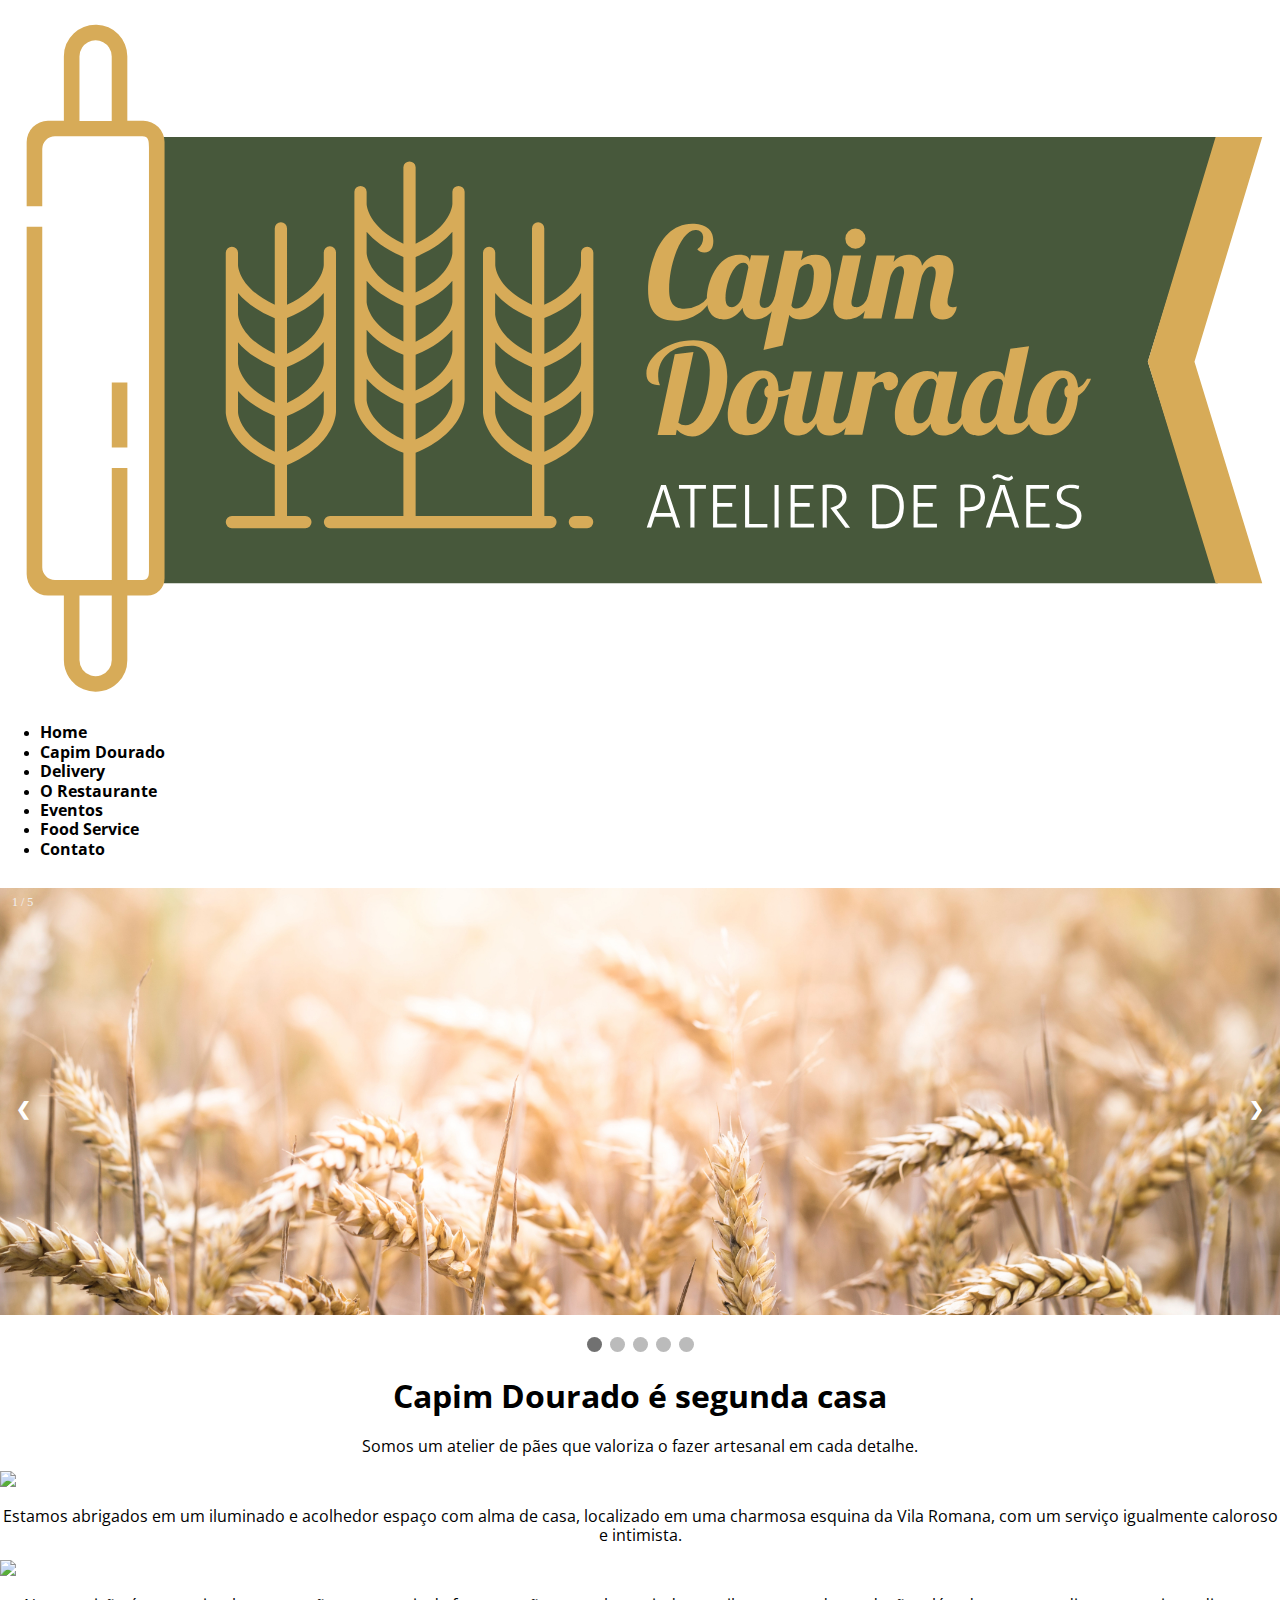
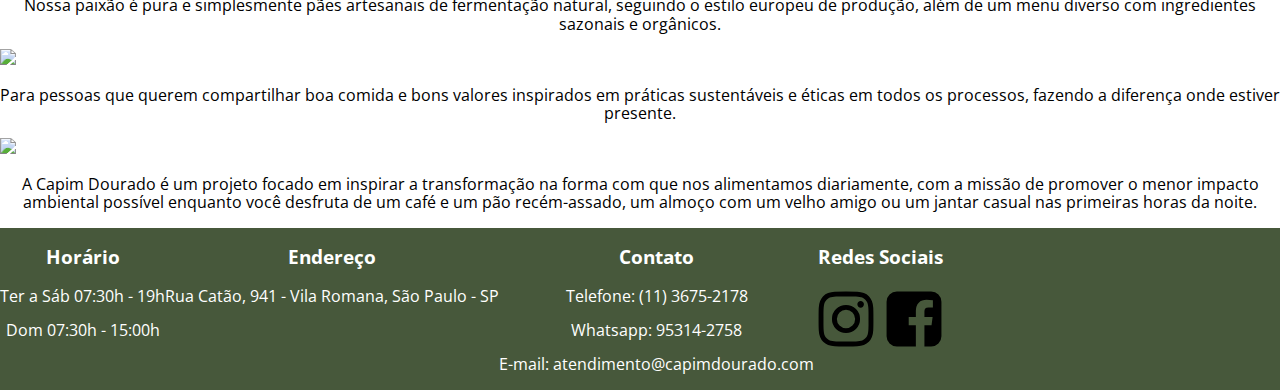
==== capim-dourado.html @ cfd5281f "fisrt commit" ====
<!DOCTYPE html>
<html lang="pt-br">
    <head>
        <!--Padrão-->
        <meta charset="UTF-8">
        <title> Capim Dourado </title>
        <meta name="viewport" content="width=device-width, initial-scale=1.0">
        <meta http-equiv="X-UA-Compatible" content="ie=edge">
        <!--CSS-->
        <link href="capim-dourado.css" rel="stylesheet">
        <link href="normalize.css" rel="stylesheet">
        <!--SEO-->
        <meta name="Keywords" content="padaria, artesanal, vila Romana,  ">
        <meta name="Description" content="A melhor padaria da Vila Romana">
        <!-- icon -->
        <link rel="icon" href="img/capim-icon.svg">
        <!--Fontes-->
        <link href="https://fonts.googleapis.com/css?family=Open+Sans&display=swap" rel="stylesheet">
        <link href="https://fonts.googleapis.com/css2?family=Open+Sans+Condensed:ital,wght@0,300;0,700;1,300&display=swap" rel="stylesheet">
        <!--Assinatura-->
        <meta name="author" content="Ully Suheishi">
    </head>
    <body>
        <header>
        <!--logo-->
        <div id="logo-principal"><a href="index.html"><img id="logo" src="img/logo-principal.svg"></a></div>
        <!--menu-->
        <div class="nav-toggle">
            <div class="nav-toggle-bar"></div>
        </div>
        <nav class="menu">
            <ul>
                <li><a href="index.html"><strong> Home </strong></a> </li>
                <li><a href="capim-dourado.html"><strong> Capim Dourado </strong></a></li>
                <li><a href="delivery.html"><strong> Delivery </strong></a></li>
                <li><a href="restaurante.html"><strong> O Restaurante </strong></a></li>
                <li><a href="eventos.html"><strong> Eventos </strong></a></li>
                <li><a href="food-service.html"><strong> Food Service </strong></a></li>
                <li><a href="contato.html"><strong> Contato </strong></a></li>
            </ul>
        </nav>
        <script src="scripts/nav.js"></script>
        </header>
<!-- ---------------------------------------------------------------------------------------------------- -->
        <main>
                        <!-- inicio slideshow -->
            <!-- Slideshow container -->
            <div class="slideshow-container">
                <!-- Full-width images with number and caption text -->
                <div class="mySlides fade">
                    <div class="numbertext">1 / 5</div>
                        <img src="img/full-banner-1.jpg" style="width:100%">
                    <div class="text"></div>
                </div>
            
                <div class="mySlides fade">
                    <div class="numbertext">2 / 5</div>
                        <img src="img/full-banner-2.jpg" style="width:100%">
                    <div class="text"></div>
                </div>
            
                <div class="mySlides fade">
                    <div class="numbertext">3 / 5</div>
                        <img src="img/full-banner-3.jpg" style="width:100%">
                    <div class="text"></div>
                </div>

                <div class="mySlides fade">
                    <div class="numbertext">4 / 5</div>
                        <img src="img/full-banner-4.jpg" style="width:100%">
                    <div class="text"></div>
                </div>

                <div class="mySlides fade">
                    <div class="numbertext">5 / 5</div>
                        <img src="img/full-banner-5.jpg" style="width:100%">
                    <div class="text"></div>
                </div>
                <!-- Next and previous buttons -->
                <a class="prev" onclick="plusSlides(-1)">&#10094;</a>
                <a class="next" onclick="plusSlides(1)">&#10095;</a>
            </div>
            <!-- escolher entre as bolinhas ou a seta para navegar no slideshow -->
            <br>
            <!-- The dots/circles -->
            <div style="text-align:center">
                <span class="dot" onclick="currentSlide(1)"></span>
                <span class="dot" onclick="currentSlide(2)"></span>
                <span class="dot" onclick="currentSlide(3)"></span>
                <span class="dot" onclick="currentSlide(4)"></span>
                <span class="dot" onclick="currentSlide(5)"></span>
            </div>
            <script src="scripts/album.js"></script>
            <!-- fim slideshow -->
            <!-- inserir carrossel de imagens em todas as páginas -->
            <section class="margem-geral">
                <h1> Capim Dourado é segunda casa </h1>
                <p>Somos um atelier de pães que valoriza o fazer artesanal em cada detalhe. </p>
                <img src="img/capim-dourado-1">
                <p>Estamos abrigados em um iluminado e acolhedor espaço com alma de casa, 
                    localizado em uma charmosa esquina da Vila Romana, 
                    com um serviço igualmente caloroso e intimista.
                </p>
                <img src="img/capim-dourado-2">
                <p>Nossa paixão é pura e simplesmente pães artesanais de fermentação natural, seguindo o estilo europeu de produção, além de um menu diverso com ingredientes sazonais e orgânicos.
                </p>
                <img src="img/capim-dourado-3">
                <p>Para pessoas que querem compartilhar boa comida e bons valores inspirados em práticas sustentáveis e éticas em todos os processos, 
                    fazendo a diferença onde estiver presente.
                </p>
                <img src="img/capim-dourado-4">
                <p> A Capim Dourado é um projeto focado em inspirar a transformação na forma com que nos alimentamos diariamente, 
                    com a missão de promover o menor impacto ambiental possível enquanto você desfruta de um café e um pão recém-assado, 
                    um almoço com um velho amigo ou um jantar casual nas primeiras horas da noite.
                </p>
                </section>
        </main>
        <footer>
            <div class="footer-item">
                <h3> Horário </h3>
                <p> Ter a Sáb 07:30h - 19h </p>
                <p> Dom 07:30h - 15:00h </p>
            </div>
            <div class="footer-item">
                <h3> Endereço </h3>
                <p> Rua Catão, 941 - Vila Romana, São Paulo - SP </p>
            </div>
            <div class="footer-item">
                <h3> Contato </h3>
                <p> Telefone: (11) 3675-2178 </p>
                <p> Whatsapp: 95314-2758 </p>
                <p> E-mail: atendimento@capimdourado.com </p>
            </div>
            <div class="footer-item">
                <h3> Redes Sociais </h3>
                <svg xmlns="http://www.w3.org/2000/svg" viewBox="0 0 1792 1792" height="4em" width="4em" class="logo-contato">
                    <path d="M1152 896q0-106-75-181t-181-75-181 75-75 181 75 181 181 75 181-75 75-181zm138 0q0 164-115 279t-279 115-279-115-115-279 115-279 279-115 279 115 115 279zm108-410q0 38-27 65t-65 27-65-27-27-65 27-65 65-27 65 27 27 65zm-502-220q-7 0-76.5-.5t-105.5 0-96.5 3-103 10-71.5 18.5q-50 20-88 58t-58 88q-11 29-18.5 71.5t-10 103-3 96.5 0 105.5.5 76.5-.5 76.5 0 105.5 3 96.5 10 103 18.5 71.5q20 50 58 88t88 58q29 11 71.5 18.5t103 10 96.5 3 105.5 0 76.5-.5 76.5.5 105.5 0 96.5-3 103-10 71.5-18.5q50-20 88-58t58-88q11-29 18.5-71.5t10-103 3-96.5 0-105.5-.5-76.5.5-76.5 0-105.5-3-96.5-10-103-18.5-71.5q-20-50-58-88t-88-58q-29-11-71.5-18.5t-103-10-96.5-3-105.5 0-76.5.5zm768 630q0 229-5 317-10 208-124 322t-322 124q-88 5-317 5t-317-5q-208-10-322-124t-124-322q-5-88-5-317t5-317q10-208 124-322t322-124q88-5 317-5t317 5q208 10 322 124t124 322q5 88 5 317z"></path></svg>
                <a href="instagram.com"></a>
                <svg xmlns="http://www.w3.org/2000/svg" viewBox="0 0 1792 1792" height="4em" width="4em" class="logo-contato"><path d="M1376 128q119 0 203.5 84.5t84.5 203.5v960q0 119-84.5 203.5t-203.5 84.5h-188v-595h199l30-232h-229v-148q0-56 23.5-84t91.5-28l122-1v-207q-63-9-178-9-136 0-217.5 80t-81.5 226v171h-200v232h200v595h-532q-119 0-203.5-84.5t-84.5-203.5v-960q0-119 84.5-203.5t203.5-84.5h960z"></path></svg>
                <a href="facebook.com"></a>
            </div>
        </footer>
    </body>
</html>
---- capim-dourado.css ----
@charset "utf-8";
/* fold and unfold */
/* ctrl + k + 0/1/2/3/4 */
/* ctrl + k + j */

/* --------------------------------------------------------------- */
/* -----------------CSS para todas as páginas--------------------- */
/* --------------------------------------------------------------- */

h1, h2, h3, h4, h5, h6, p, strong{
  color: black;
}

h1, h2, h3, h4, h5, h6, p{
  text-align: center;
}

p, a, figcaption{
  font-family: 'Open Sans Condensed', sans-serif;
}

h1, h2, h3, h4, h5, h6, strong, .icone-whats-delivery, label{
  font-family: 'Open Sans', sans-serif;
}

body{
  padding-top: 1%;
}

#logo-principal img{
  display: block;
  margin-left: auto;
  margin-right: auto;
}

nav{
  padding-bottom: 1%;
}

a{
  text-decoration: none;
  color: black;
}

.full-banner{
  margin-left: auto;
  margin-right: auto;
  display: block;
  width: 100%;
}

footer{
  display: flex;
  flex-wrap: wrap;
  background-color: #47583b;
}

footer h3, footer p{
  color: white;
}

.logo-contato-footer{
  fill: white;
}





/* --------------------------------------------------------------- */
/* ---------------------------slideshow--------------------------- */
/* --------------------------------------------------------------- */

* {box-sizing:border-box}

/* Slideshow container */
.slideshow-container {
  max-width: 2160px;
  position: relative;
  margin: auto;
}

/* Hide the images by default */
.mySlides {
  display: none;
}

/* Next & previous buttons */
.prev, .next {
  cursor: pointer;
  position: absolute;
  top: 50%;
  width: auto;
  margin-top: -22px;
  padding: 16px;
  color: white;
  font-weight: bold;
  font-size: 18px;
  transition: 0.6s ease;
  border-radius: 0 3px 3px 0;
  user-select: none;
}

/* Position the "next button" to the right */
.next {
  right: 0;
  border-radius: 3px 0 0 3px;
}

/* On hover, add a black background color with a little bit see-through */
.prev:hover, .next:hover {
  background-color: rgba(0,0,0,0.8);
}

/* Caption text */
.text {
  color: #f2f2f2;
  font-size: 15px;
  padding: 8px 12px;
  position: absolute;
  bottom: 8px;
  width: 100%;
  text-align: center;
}

/* Number text (1/3 etc) */
.numbertext {
  color: #f2f2f2;
  font-size: 12px;
  padding: 8px 12px;
  position: absolute;
  top: 0;
}

/* The dots/bullets/indicators */
.dot {
  cursor: pointer;
  height: 15px;
  width: 15px;
  margin: 0 2px;
  background-color: #bbb;
  border-radius: 50%;
  display: inline-block;
  transition: background-color 0.6s ease;
}

.active, .dot:hover {
  background-color: #717171;
}

/* Fading animation */
.fade {
  -webkit-animation-name: fade;
  -webkit-animation-duration: 1.5s;
  animation-name: fade;
  animation-duration: 1.5s;
}

@-webkit-keyframes fade {
  from {opacity: .4}
  to {opacity: 1}
}

@keyframes fade {
  from {opacity: .4}
  to {opacity: 1}
}

/* --------------------------------------------------------------- */
/* ------------------CSS para o menu hamburguer------------------- */
/* --------------------------------------------------------------- */

@media screen and (min-width: 0px) and (max-width: 1013px){

    @import url("https://fonts.googleapis.com/css?family=Source+Sans+Pro");
    * {
      -webkit-box-sizing: border-box;
      -moz-box-sizing: border-box;
      box-sizing: border-box;
      -webkit-text-size-adjust: 100%;
      -moz-text-size-adjust: 100%;
      -ms-text-size-adjust: 100%;
    }

    *:focus{
      outline: none;
    }
    
    html{
      font: normal "Source Sans Pro", Helvetica, Arial, sans-serif;
    }     
    
    body{
      color: inherit;
      font: inherit;
    }
    
    a{
      color: inherit;
      cursor: pointer; 
      text-decoration: none;
    }

    a:hover{
      opacity: 0.8;
    }
    
    /* nav toggle */
    .nav-toggle{
      -webkit-user-select: none;
      -moz-user-select: none;
      user-select: none;
      cursor: pointer;
      height: 2rem;
      right: 2rem;
      position: fixed;
      top: 3.5%;
      width: 3.6rem;
      z-index: 2;
    }

    .nav-toggle:hover{
      opacity: 0.8;
    }

    .nav-toggle .nav-toggle-bar,
    .nav-toggle .nav-toggle-bar::after,
    .nav-toggle .nav-toggle-bar::before{
      position: absolute;
      top: 50%;
      -webkit-transform: translateY(-50%);
      -ms-transform: translateY(-50%);
      transform: translateY(-50%);
      -webkit-transition: all 0.5s ease;
      -moz-transition: all 0.5s ease;
      -ms-transition: all 0.5s ease;
      -o-transition: all 0.5s ease;
      transition: all 0.5s ease;
      background:#F2EBDF;
      content: '';
      height: 0.4rem;
      width: 100%;
    }

    .nav-toggle .nav-toggle-bar{
      margin-top: 0;
    }

    .nav-toggle .nav-toggle-bar::after{
      margin-top: 0.8rem;
    }

    .nav-toggle .nav-toggle-bar::before{
      margin-top: -0.8rem;
    }

    .nav-toggle.expanded .nav-toggle-bar{
      background: transparent;
    }

    .nav-toggle.expanded .nav-toggle-bar::after, .nav-toggle.expanded .nav-toggle-bar::before{
      background: #F2EBDF;
      margin-top: 0;
    }

    .nav-toggle.expanded .nav-toggle-bar::after{
      -ms-transform: rotate(45deg);
      -webkit-transform: rotate(45deg);
      transform: rotate(45deg);
    }

    .nav-toggle.expanded .nav-toggle-bar::before{
      -ms-transform: rotate(-45deg);
      -webkit-transform: rotate(-45deg);
      transform: rotate(-45deg);
    }
    
    /* nav */
    .nav{
      -webkit-transition: left 0.5s ease;
      -moz-transition: left 0.5s ease;
      -ms-transition: left 0.5s ease;
      -o-transition: left 0.5s ease;
      transition: left 0.5s ease;
      background: #667173;
      color: #F2798F;
      cursor: pointer;
      font-size: 2rem;
      height: 100vh;
      left: -20rem;
      padding: 6rem 2rem 2rem 2rem;
      position: fixed;
      top: 0;
      width: 20rem;
      z-index: 1;
    }

    .nav.expanded{
      left: 0;
    }

    .nav ul{
      position: absolute;
      top: 50%;
      -webkit-transform: translateY(-50%);
      -ms-transform: translateY(-50%);
      transform: translateY(-50%);
      list-style: none;
      margin: 0;
      padding: 0;
    }
    
    /*# sourceMappingURL=nav.css.map */
  }
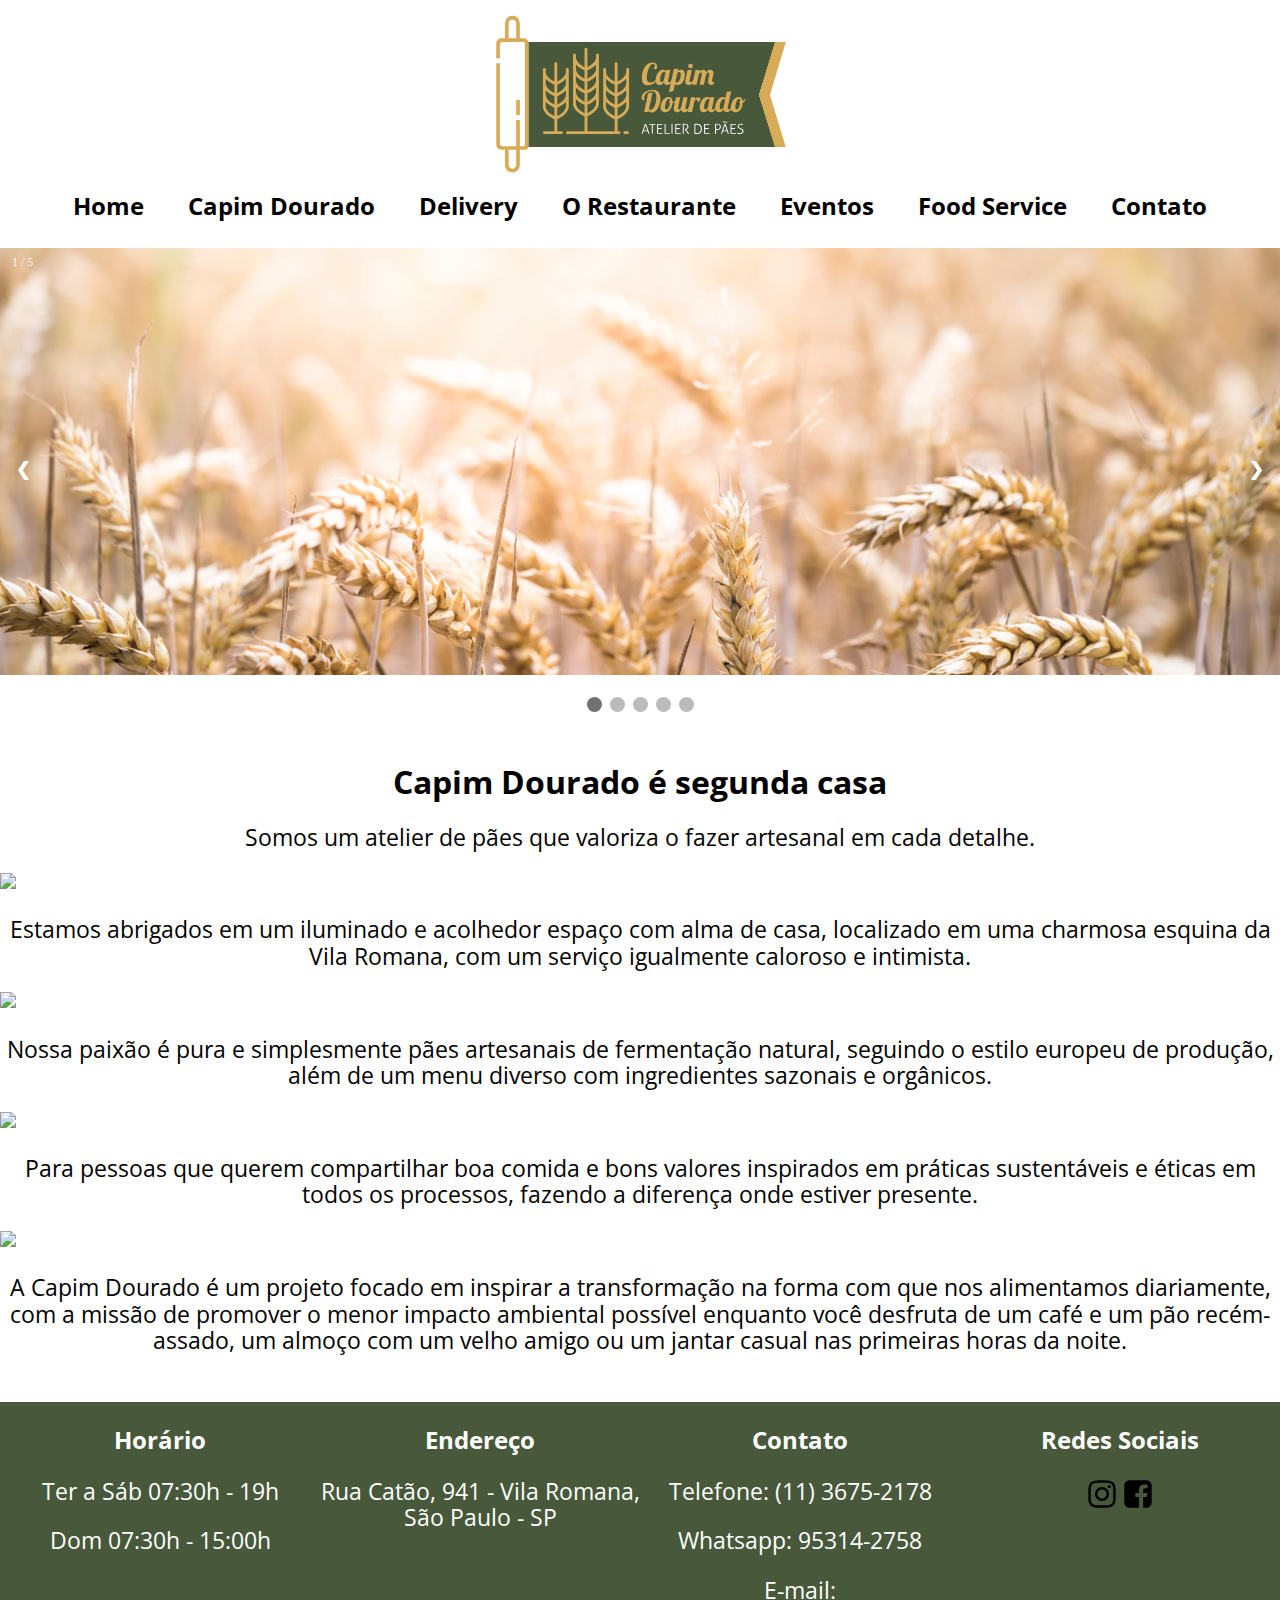
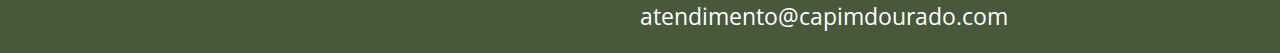
==== commit b59df7d3: "Hamburger menu on capimdourado.html" ====
--- a/capim-dourado.html
+++ b/capim-dourado.html
@@ -8,6 +8,9 @@
         <meta http-equiv="X-UA-Compatible" content="ie=edge">
         <!--CSS-->
         <link href="capim-dourado.css" rel="stylesheet">
+        <link rel="stylesheet" href="capimdouradodesktop.css">
+        <link rel="stylesheet" href="capimdouradotablet.css">
+        <link rel="stylesheet" href="capimdouradocelular.css">
         <link href="normalize.css" rel="stylesheet">
         <!--SEO-->
         <meta name="Keywords" content="padaria, artesanal, vila Romana,  ">
@@ -25,10 +28,10 @@
         <!--logo-->
         <div id="logo-principal"><a href="index.html"><img id="logo" src="img/logo-principal.svg"></a></div>
         <!--menu-->
-        <div class="nav-toggle">
-            <div class="nav-toggle-bar"></div>
-        </div>
-        <nav class="menu">
+        <nav id="main-nav">
+            <button id="menu-toggle" aria-expanded="false" aria-controls="navigation">
+                <span aria-hidden="true"/>
+            </button>
             <ul>
                 <li><a href="index.html"><strong> Home </strong></a> </li>
                 <li><a href="capim-dourado.html"><strong> Capim Dourado </strong></a></li>
--- a/capim-dourado.css
+++ b/capim-dourado.css
@@ -36,6 +36,18 @@
 nav{
   padding-bottom: 1%;
 }
+
+#main-nav{
+  text-align: center;
+}
+
+#main-nav ul{
+  padding: 0;
+}
+
+#main-nav ul li{
+  list-style: none;
+}   
 
 a{
   text-decoration: none;
@@ -172,143 +184,82 @@
 
 @media screen and (min-width: 0px) and (max-width: 1013px){
 
-    @import url("https://fonts.googleapis.com/css?family=Source+Sans+Pro");
-    * {
-      -webkit-box-sizing: border-box;
-      -moz-box-sizing: border-box;
-      box-sizing: border-box;
-      -webkit-text-size-adjust: 100%;
-      -moz-text-size-adjust: 100%;
-      -ms-text-size-adjust: 100%;
+     #main-nav{
+      display: flex;
+      flex-direction: column;
+      justify-content: center;
+      align-items: center;
+    }
+ 
+     #main-nav button {
+      width: 35px;
+      height: 35px;
+      display: flex;
+      position: relative;
+      border: none;
+      margin: 0;
+      padding: 0;
+      font-size: 1rem;
+      line-height: 1;
+      background: transparent;
+      -webkit-appearance: none;
+    }
+
+
+    /* collapsed */
+
+    #main-nav ul{
+      max-height: 0;
+      opacity: 0;
+      transition: opacity 0.8s ease-in-out, max-height 0.8s ease-in-out;
+      overflow: hidden;
+    }
+
+    #main-nav span, #main-nav span:before, #main-nav span:after{
+      transition: .4s;
+      position: absolute;
+      display: block;
+      content: "";
+      width: 100%;
+      height: 2px;
+      background: black;
+    }
+
+    #main-nav span:before {
+      top: -12px;
+    }
+
+    #main-nav span:after {
+      bottom: -12px;
+    }
+
+
+    /* expanded */
+
+    #main-nav.expanded ul {
+      display: block;
+      max-height: 200px;
+      opacity: 1;
+    }
+
+    #main-nav.expanded span{
+      background-color: transparent;
+    }
+
+    #main-nav.expanded span:before{
+      transform-origin: center;
+      transform: rotate(-45deg);
+      top: 0;
+    }
+
+    #main-nav.expanded span:after{
+      transform-origin: center;
+      transform: rotate(45deg);
+      bottom: 0;
     }
 
     *:focus{
       outline: none;
     }
     
-    html{
-      font: normal "Source Sans Pro", Helvetica, Arial, sans-serif;
-    }     
-    
-    body{
-      color: inherit;
-      font: inherit;
-    }
-    
-    a{
-      color: inherit;
-      cursor: pointer; 
-      text-decoration: none;
-    }
-
-    a:hover{
-      opacity: 0.8;
-    }
-    
-    /* nav toggle */
-    .nav-toggle{
-      -webkit-user-select: none;
-      -moz-user-select: none;
-      user-select: none;
-      cursor: pointer;
-      height: 2rem;
-      right: 2rem;
-      position: fixed;
-      top: 3.5%;
-      width: 3.6rem;
-      z-index: 2;
-    }
-
-    .nav-toggle:hover{
-      opacity: 0.8;
-    }
-
-    .nav-toggle .nav-toggle-bar,
-    .nav-toggle .nav-toggle-bar::after,
-    .nav-toggle .nav-toggle-bar::before{
-      position: absolute;
-      top: 50%;
-      -webkit-transform: translateY(-50%);
-      -ms-transform: translateY(-50%);
-      transform: translateY(-50%);
-      -webkit-transition: all 0.5s ease;
-      -moz-transition: all 0.5s ease;
-      -ms-transition: all 0.5s ease;
-      -o-transition: all 0.5s ease;
-      transition: all 0.5s ease;
-      background:#F2EBDF;
-      content: '';
-      height: 0.4rem;
-      width: 100%;
-    }
-
-    .nav-toggle .nav-toggle-bar{
-      margin-top: 0;
-    }
-
-    .nav-toggle .nav-toggle-bar::after{
-      margin-top: 0.8rem;
-    }
-
-    .nav-toggle .nav-toggle-bar::before{
-      margin-top: -0.8rem;
-    }
-
-    .nav-toggle.expanded .nav-toggle-bar{
-      background: transparent;
-    }
-
-    .nav-toggle.expanded .nav-toggle-bar::after, .nav-toggle.expanded .nav-toggle-bar::before{
-      background: #F2EBDF;
-      margin-top: 0;
-    }
-
-    .nav-toggle.expanded .nav-toggle-bar::after{
-      -ms-transform: rotate(45deg);
-      -webkit-transform: rotate(45deg);
-      transform: rotate(45deg);
-    }
-
-    .nav-toggle.expanded .nav-toggle-bar::before{
-      -ms-transform: rotate(-45deg);
-      -webkit-transform: rotate(-45deg);
-      transform: rotate(-45deg);
-    }
-    
-    /* nav */
-    .nav{
-      -webkit-transition: left 0.5s ease;
-      -moz-transition: left 0.5s ease;
-      -ms-transition: left 0.5s ease;
-      -o-transition: left 0.5s ease;
-      transition: left 0.5s ease;
-      background: #667173;
-      color: #F2798F;
-      cursor: pointer;
-      font-size: 2rem;
-      height: 100vh;
-      left: -20rem;
-      padding: 6rem 2rem 2rem 2rem;
-      position: fixed;
-      top: 0;
-      width: 20rem;
-      z-index: 1;
-    }
-
-    .nav.expanded{
-      left: 0;
-    }
-
-    .nav ul{
-      position: absolute;
-      top: 50%;
-      -webkit-transform: translateY(-50%);
-      -ms-transform: translateY(-50%);
-      transform: translateY(-50%);
-      list-style: none;
-      margin: 0;
-      padding: 0;
-    }
-    
-    /*# sourceMappingURL=nav.css.map */
   }--- a/capimdouradodesktop.css
+++ b/capimdouradodesktop.css
@@ -0,0 +1,171 @@
+@charset "utf-8";
+
+/* --------------------------------------------------------------- */
+/* --------------CSS apenas para a versão Desktop----------------- */
+/* --------------------------------------------------------------- */
+@media screen and (min-width: 1014px){
+
+h1, h2, h3, h4, h5, h6, strong, .icone-whats-delivery{
+  font-size: 24px;
+}  
+
+p, figcaption, a{
+  font-size: 23px;
+}
+  
+#logo-principal img{
+width: 300px;
+height: auto;
+}
+
+#main-nav button {
+  display: none;
+}
+
+#main-nav ul li{
+  display: inline-block;
+}
+
+#main-nav strong{
+  padding: 10px 20px;
+}
+
+#main-nav > ul > li > a > strong:hover{
+  background-color: #415538;
+  color: white;
+}
+
+/* tirar margem geral */
+.margem-geral{
+  padding: 2% 0;
+}
+
+/* alinhamento do texto */
+
+.texto-margem{
+  padding: 0 10%;
+}
+
+.footer-item{
+  width: 25%;
+  float: left;
+  text-align: center;
+}
+
+/* ----------------CSS para páginas específicas------------------- */
+
+/* Home */
+
+/* imgs destaques */
+
+.flex-container-home{
+  display: flex;
+  flex-flow: row wrap;
+  justify-content: center;
+}
+
+#qualidades-destaque {
+  display: inline-block;
+  position: relative;
+  text-align: center;
+  margin-inline-start: 1em;
+  margin-inline-end: 1em;
+}
+
+#qualidades-destaque img{
+  width: 200px;
+}
+
+#qualidades-destaque figcaption{
+  position: absolute;
+  top: 48%;
+  width: 65%;
+  left: 18%;
+}
+
+/* Delivery */
+
+.icone-whats-delivery-text, .icone-whats-delivery{
+  fill: #2D9139;
+  display: block;
+  margin: auto;
+  text-align: center;
+  color: #2D9139;
+}
+
+.icone-whats-delivery{
+  height: 8em;
+  width: 8em;
+}
+
+
+/* Eventos */
+.flex-eventos{
+  display: flex;
+}
+.flex-eventos-filho{
+  width: calc(100%/3);
+  padding: 1% 4% 0%;
+}
+
+/* Contato */
+
+.logo-contato{
+  width: 2em;
+  height: 2em;
+  fill: black;
+}
+.contato-infos-flex-left{
+  margin-left: auto;
+  margin-right: auto;
+  width: 290px;
+    margin-block-start: 1em;
+    margin-block-end: 1em;
+}
+
+.contato-section-flex{
+  display: flex;
+}
+
+.contato-section-flex-filho{
+  width: calc(100%/2);
+  padding: 0 3%;
+}
+
+.hora-funcionamento{
+  margin-top: 10%;
+}
+
+.maps{
+  width: 90%;
+  height: 200px;
+  margin: 0 5% 2%;
+}
+
+.contato-infos-flex-right{
+  margin-left: 8%;
+  margin-right: 5%;
+}
+
+fieldset{
+  width: 500px;
+  margin-left: auto;
+  margin-right: auto;
+  border: none;
+  color: black;
+}
+
+fieldset > p > label > strong, fieldset > p > input{
+  font-size: 16px;
+  width: 100%;
+}
+
+fieldset > p{
+  margin: 0.5em;
+}
+/* 
+.align-start{
+  text-align: start;
+} */
+
+}--- a/capimdouradotablet.css
+++ b/capimdouradotablet.css
@@ -0,0 +1,135 @@
+@charset "utf-8";
+
+
+
+/* --------------------------------------------------------------- */
+/* --------------CSS apenas para a versão tablet------------------ */
+/* --------------------------------------------------------------- */
+@media screen and (min-width: 0px) and (max-width: 1013px){
+
+    h1, h2, h3, h4, h5, h6, strong, .icone-whats-delivery{
+    font-size: 24px;
+    }
+
+    p, figcaption, a{
+        font-size: 21px;
+      }
+
+  
+    #logo-principal img{
+      width: 250px;
+      height: auto;
+    }
+
+    .texto-margem{
+        padding: 0 10%;
+    }
+
+    h1, h2, h3, h4, h5, h6, p{
+      text-align: center;
+    }
+      
+    h1, h2, h3, h4, h5, h6, strong{
+        font-size: larger;
+    }  
+
+    .footer-item{
+        width: 50%;
+        float: left;
+        text-align: center;
+    }
+
+/* ----------------CSS para páginas específicas------------------- */
+
+/* Home */
+
+/* imgs destaques */
+
+.flex-container-home{
+    display: flex;
+    flex-flow: row wrap;
+    justify-content: center;
+}
+
+#qualidades-destaque {
+    display: inline-block;
+    position: relative;
+    text-align: center;
+    margin-inline-start: 1em;
+    margin-inline-end: 1em;
+  }
+  
+  #qualidades-destaque img{
+    width: 200px;
+  }
+  
+  #qualidades-destaque figcaption{
+    position: absolute;
+    top: 48%;
+    width: 65%;
+    left: 18%;
+  }
+
+/* Delivery */
+
+  .icone-whats-delivery-text, .icone-whats-delivery{
+    fill: #2D9139;
+    display: block;
+    margin: auto;
+    text-align: center;
+    color: #2D9139;
+  }
+  
+  .icone-whats-delivery{
+    height: 6em;
+    width: 6em;
+  }
+  
+/* Contato */
+
+.logo-contato{
+  width: 2em;
+  height: 2em;
+  fill: black;
+}
+.contato-infos-flex-left{
+  margin-left: auto;
+  margin-right: auto;
+  width: 290px;
+  margin-block-start: 1em;
+  margin-block-end: 1em;
+}
+
+.hora-funcionamento{
+  margin-top: 10%;
+}
+
+.maps{
+  width: 90%;
+  height: 200px;
+  margin: 0 5% 2%;
+}
+
+.contato-infos-flex-right{
+  margin-left: 8%;
+  margin-right: 5%;
+}
+
+fieldset{
+  width: 500px;
+  margin-left: auto;
+  margin-right: auto;
+  border: none;
+  color: black;
+}
+
+fieldset > p > label > strong, fieldset > p > input{
+  font-size: 16px;
+  width: 100%;
+}
+
+fieldset > p{
+  margin: 0.5em;
+}
+
+  }--- a/capimdouradocelular.css
+++ b/capimdouradocelular.css
@@ -0,0 +1,135 @@
+@charset "utf-8";
+
+/* --------------------------------------------------------------- */
+/* --------------CSS apenas para a versão celular----------------- */
+/* --------------------------------------------------------------- */
+
+@media screen and (min-width: 0px) and (max-width: 559px){
+  h1, h2, h3, h4, h5, h6, strong, .icone-whats-delivery{
+    font-size: 24px;
+    }
+
+    p, figcaption, a{
+        font-size: 23px;
+      }
+
+  
+    #logo-principal img{
+      width: 250px;
+      height: auto;
+    }
+
+    .texto-margem{
+        padding: 0 10%;
+    }
+
+    h1, h2, h3, h4, h5, h6, p{
+      text-align: center;
+    }
+      
+    h1, h2, h3, h4, h5, h6, strong{
+        font-size: larger;
+    }  
+      
+    p{
+        font-size: 18px;
+    }
+
+    .footer-item{
+      width: 100%;
+    }
+  /* ----------------CSS para páginas específicas------------------- */
+
+/* Home */
+
+/* imgs destaques */
+
+.flex-container-home{
+  display: flex;
+  flex-flow: row wrap;
+  justify-content: center;
+}
+
+#qualidades-destaque {
+  display: inline-block;
+  position: relative;
+  text-align: center;
+  margin-inline-start: 1em;
+  margin-inline-end: 1em;
+}
+
+#qualidades-destaque img{
+  width: 200px;
+}
+
+#qualidades-destaque figcaption{
+  position: absolute;
+  top: 48%;
+  width: 65%;
+  left: 18%;
+}
+
+/* Delivery */
+
+.icone-whats-delivery-text, .icone-whats-delivery{
+  fill: #2D9139;
+  display: block;
+  margin: auto;
+  text-align: center;
+  color: #2D9139;
+}
+
+.icone-whats-delivery{
+  height: 4em;
+  width: 4em;
+}
+
+/* Contato */
+
+.logo-contato{
+width: 2em;
+height: 2em;
+fill: black;
+}
+.contato-infos-flex-left{
+margin-left: auto;
+margin-right: auto;
+width: 290px;
+margin-block-start: 1em;
+margin-block-end: 1em;
+}
+
+.hora-funcionamento{
+margin-top: 10%;
+}
+
+.maps{
+width: 96%;
+height: 150px;
+margin: 0 2% 2%;
+}
+
+.contato-infos-flex-right{
+margin-left: 1%;
+margin-right: 1%;
+}
+
+fieldset{
+width: 100%;
+margin-left: auto;
+margin-right: auto;
+border: none;
+color: black;
+}
+
+fieldset > p > label > strong, fieldset > p > input{
+font-size: 16px;
+width: 100%;
+}
+
+fieldset > p{
+margin: 0.5em;
+}
+
+}
+  }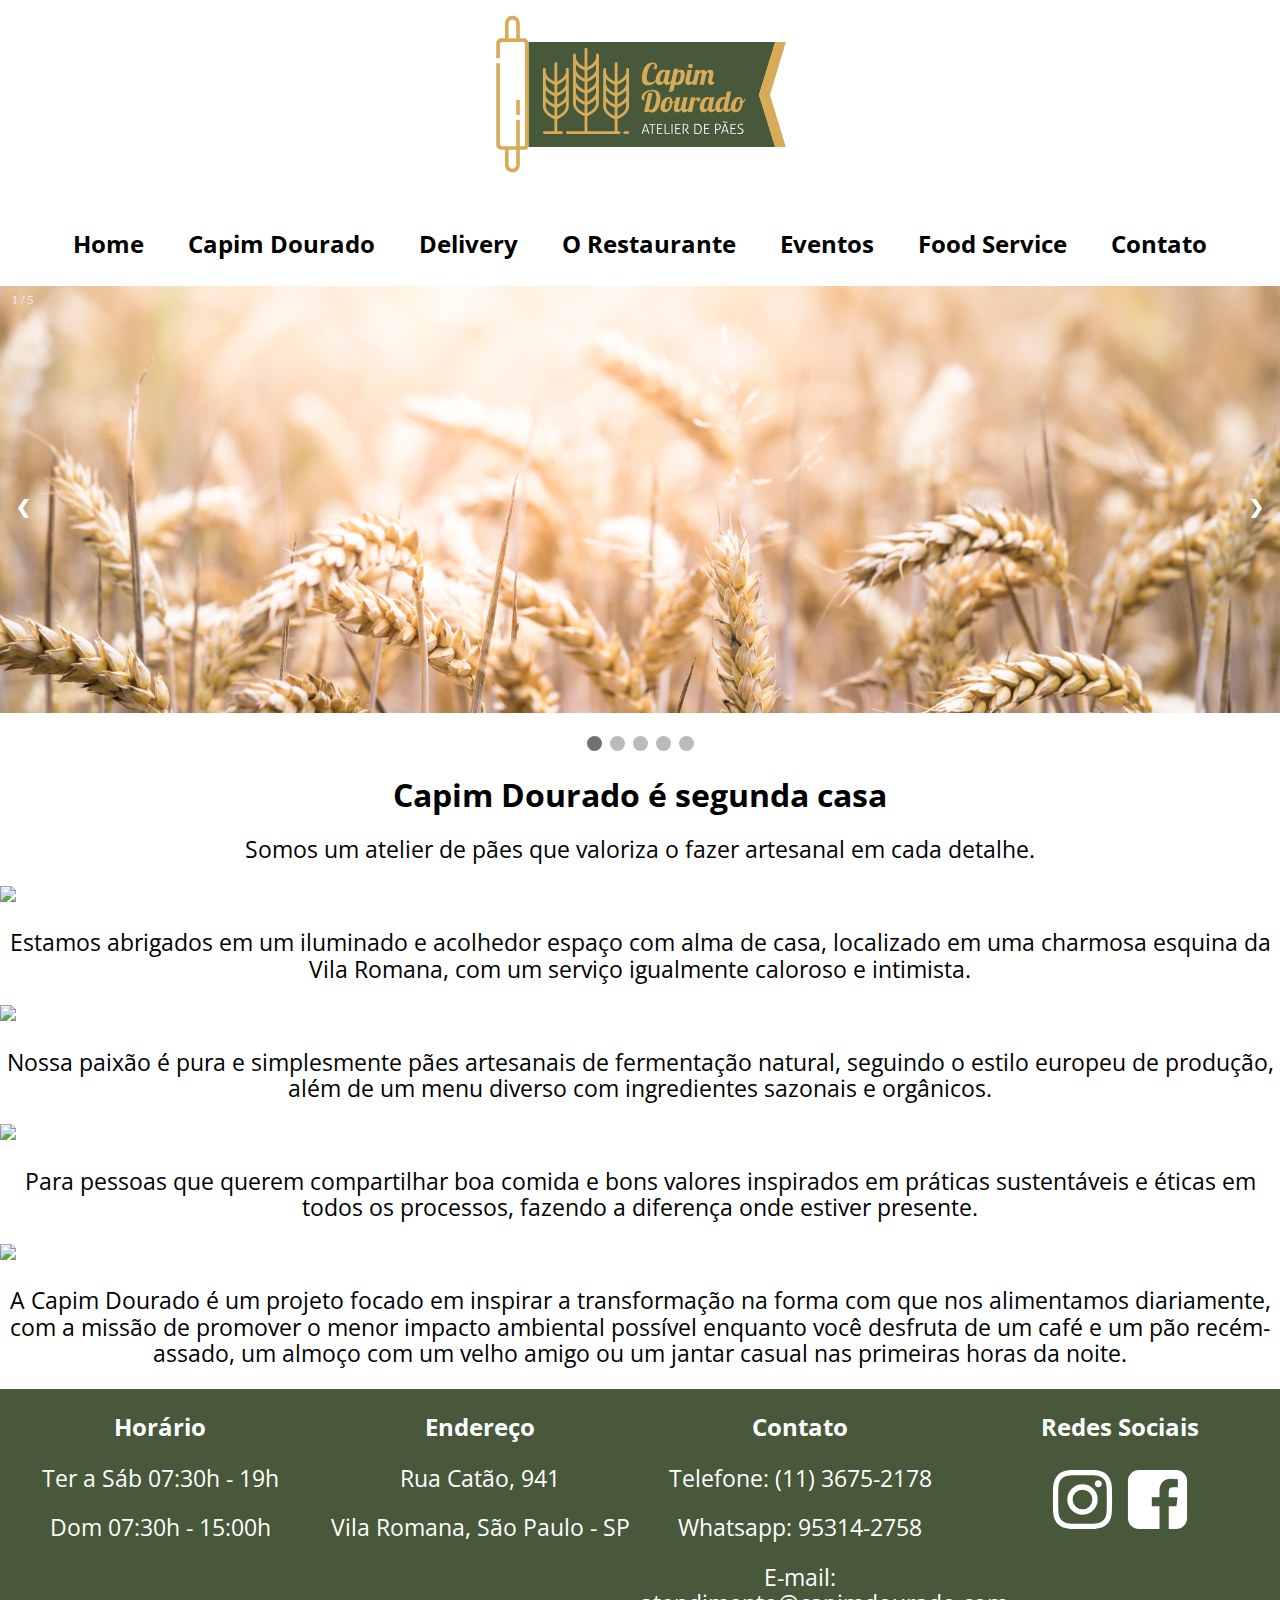
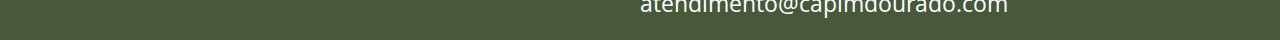
==== commit b92c81a5: "general changes" ====
--- a/capim-dourado.html
+++ b/capim-dourado.html
@@ -126,7 +126,8 @@
             </div>
             <div class="footer-item">
                 <h3> Endereço </h3>
-                <p> Rua Catão, 941 - Vila Romana, São Paulo - SP </p>
+                <p> Rua Catão, 941</p>
+                <p>Vila Romana, São Paulo - SP </p>
             </div>
             <div class="footer-item">
                 <h3> Contato </h3>
@@ -136,11 +137,13 @@
             </div>
             <div class="footer-item">
                 <h3> Redes Sociais </h3>
-                <svg xmlns="http://www.w3.org/2000/svg" viewBox="0 0 1792 1792" height="4em" width="4em" class="logo-contato">
+                <a href="instagram.com">
+                <svg xmlns="http://www.w3.org/2000/svg" viewBox="0 0 1792 1792" height="3em" width="3em" class="logo-contato-footer">
                     <path d="M1152 896q0-106-75-181t-181-75-181 75-75 181 75 181 181 75 181-75 75-181zm138 0q0 164-115 279t-279 115-279-115-115-279 115-279 279-115 279 115 115 279zm108-410q0 38-27 65t-65 27-65-27-27-65 27-65 65-27 65 27 27 65zm-502-220q-7 0-76.5-.5t-105.5 0-96.5 3-103 10-71.5 18.5q-50 20-88 58t-58 88q-11 29-18.5 71.5t-10 103-3 96.5 0 105.5.5 76.5-.5 76.5 0 105.5 3 96.5 10 103 18.5 71.5q20 50 58 88t88 58q29 11 71.5 18.5t103 10 96.5 3 105.5 0 76.5-.5 76.5.5 105.5 0 96.5-3 103-10 71.5-18.5q50-20 88-58t58-88q11-29 18.5-71.5t10-103 3-96.5 0-105.5-.5-76.5.5-76.5 0-105.5-3-96.5-10-103-18.5-71.5q-20-50-58-88t-88-58q-29-11-71.5-18.5t-103-10-96.5-3-105.5 0-76.5.5zm768 630q0 229-5 317-10 208-124 322t-322 124q-88 5-317 5t-317-5q-208-10-322-124t-124-322q-5-88-5-317t5-317q10-208 124-322t322-124q88-5 317-5t317 5q208 10 322 124t124 322q5 88 5 317z"></path></svg>
-                <a href="instagram.com"></a>
-                <svg xmlns="http://www.w3.org/2000/svg" viewBox="0 0 1792 1792" height="4em" width="4em" class="logo-contato"><path d="M1376 128q119 0 203.5 84.5t84.5 203.5v960q0 119-84.5 203.5t-203.5 84.5h-188v-595h199l30-232h-229v-148q0-56 23.5-84t91.5-28l122-1v-207q-63-9-178-9-136 0-217.5 80t-81.5 226v171h-200v232h200v595h-532q-119 0-203.5-84.5t-84.5-203.5v-960q0-119 84.5-203.5t203.5-84.5h960z"></path></svg>
-                <a href="facebook.com"></a>
+                </a>
+                <a href="facebook.com">
+                <svg xmlns="http://www.w3.org/2000/svg" viewBox="0 0 1792 1792" height="3em" width="3em" class="logo-contato-footer"><path d="M1376 128q119 0 203.5 84.5t84.5 203.5v960q0 119-84.5 203.5t-203.5 84.5h-188v-595h199l30-232h-229v-148q0-56 23.5-84t91.5-28l122-1v-207q-63-9-178-9-136 0-217.5 80t-81.5 226v171h-200v232h200v595h-532q-119 0-203.5-84.5t-84.5-203.5v-960q0-119 84.5-203.5t203.5-84.5h960z"></path></svg>
+                </a>
             </div>
         </footer>
     </body>
--- a/capim-dourado.css
+++ b/capim-dourado.css
@@ -7,18 +7,17 @@
 /* -----------------CSS para todas as páginas--------------------- */
 /* --------------------------------------------------------------- */
 
+/* estilizando o texto */
 h1, h2, h3, h4, h5, h6, p, strong{
   color: black;
 }
-
+/* rever isso, onde é usado text-align: center; */
 h1, h2, h3, h4, h5, h6, p{
   text-align: center;
 }
-
 p, a, figcaption{
   font-family: 'Open Sans Condensed', sans-serif;
 }
-
 h1, h2, h3, h4, h5, h6, strong, .icone-whats-delivery, label{
   font-family: 'Open Sans', sans-serif;
 }
@@ -32,23 +31,20 @@
   margin-left: auto;
   margin-right: auto;
 }
-
+/* menu */
 nav{
   padding-bottom: 1%;
-}
-
+  padding-top: 3%;
+}
 #main-nav{
   text-align: center;
 }
-
 #main-nav ul{
   padding: 0;
 }
-
 #main-nav ul li{
   list-style: none;
 }   
-
 a{
   text-decoration: none;
   color: black;
@@ -66,18 +62,96 @@
   flex-wrap: wrap;
   background-color: #47583b;
 }
-
 footer h3, footer p{
   color: white;
 }
-
 .logo-contato-footer{
   fill: white;
 }
 
-
-
-
+/* --------------------------------------------------------------- */
+/* ------------------CSS para o menu hamburguer------------------- */
+/* --------------------------------------------------------------- */
+
+@media screen and (min-width: 0px) and (max-width: 1136px){
+
+  #main-nav{
+   display: flex;
+   flex-direction: column;
+   justify-content: center;
+   align-items: center;
+ }
+
+  #main-nav button {
+   width: 35px;
+   height: 35px;
+   display: flex;
+   position: relative;
+   border: none;
+   margin: 0;
+   padding: 0;
+   font-size: 1rem;
+   line-height: 1;
+   background: transparent;
+   -webkit-appearance: none;
+ }
+
+
+ /* collapsed */
+
+ #main-nav ul{
+   max-height: 0;
+   opacity: 0;
+   transition: opacity 0.8s ease-in-out, max-height 0.8s ease-in-out;
+   overflow: hidden;
+ }
+
+ #main-nav span, #main-nav span:before, #main-nav span:after{
+   transition: .4s;
+   position: absolute;
+   display: block;
+   content: "";
+   width: 100%;
+   height: 2px;
+   background: black;
+ }
+
+ #main-nav span:before {
+   top: -12px;
+ }
+
+ #main-nav span:after {
+   bottom: -12px;
+ }
+
+ /* expanded */
+ #main-nav.expanded ul {
+   display: block;
+   max-height: 200px;
+   opacity: 1;
+ }
+
+ #main-nav.expanded span{
+   background-color: transparent;
+ }
+
+ #main-nav.expanded span:before{
+   transform-origin: center;
+   transform: rotate(-45deg);
+   top: 0;
+ }
+
+ #main-nav.expanded span:after{
+   transform-origin: center;
+   transform: rotate(45deg);
+   bottom: 0;
+ }
+
+ *:focus{
+   outline: none;
+ }
+ 
+}
 
 /* --------------------------------------------------------------- */
 /* ---------------------------slideshow--------------------------- */
@@ -177,89 +251,3 @@
   from {opacity: .4}
   to {opacity: 1}
 }
-
-/* --------------------------------------------------------------- */
-/* ------------------CSS para o menu hamburguer------------------- */
-/* --------------------------------------------------------------- */
-
-@media screen and (min-width: 0px) and (max-width: 1013px){
-
-     #main-nav{
-      display: flex;
-      flex-direction: column;
-      justify-content: center;
-      align-items: center;
-    }
- 
-     #main-nav button {
-      width: 35px;
-      height: 35px;
-      display: flex;
-      position: relative;
-      border: none;
-      margin: 0;
-      padding: 0;
-      font-size: 1rem;
-      line-height: 1;
-      background: transparent;
-      -webkit-appearance: none;
-    }
-
-
-    /* collapsed */
-
-    #main-nav ul{
-      max-height: 0;
-      opacity: 0;
-      transition: opacity 0.8s ease-in-out, max-height 0.8s ease-in-out;
-      overflow: hidden;
-    }
-
-    #main-nav span, #main-nav span:before, #main-nav span:after{
-      transition: .4s;
-      position: absolute;
-      display: block;
-      content: "";
-      width: 100%;
-      height: 2px;
-      background: black;
-    }
-
-    #main-nav span:before {
-      top: -12px;
-    }
-
-    #main-nav span:after {
-      bottom: -12px;
-    }
-
-
-    /* expanded */
-
-    #main-nav.expanded ul {
-      display: block;
-      max-height: 200px;
-      opacity: 1;
-    }
-
-    #main-nav.expanded span{
-      background-color: transparent;
-    }
-
-    #main-nav.expanded span:before{
-      transform-origin: center;
-      transform: rotate(-45deg);
-      top: 0;
-    }
-
-    #main-nav.expanded span:after{
-      transform-origin: center;
-      transform: rotate(45deg);
-      bottom: 0;
-    }
-
-    *:focus{
-      outline: none;
-    }
-    
-  }--- a/capimdouradodesktop.css
+++ b/capimdouradodesktop.css
@@ -3,14 +3,18 @@
 /* --------------------------------------------------------------- */
 /* --------------CSS apenas para a versão Desktop----------------- */
 /* --------------------------------------------------------------- */
-@media screen and (min-width: 1014px){
+@media screen and (min-width: 1137px){
 
+/* estilizando texto */
 h1, h2, h3, h4, h5, h6, strong, .icone-whats-delivery{
   font-size: 24px;
 }  
-
 p, figcaption, a{
   font-size: 23px;
+}
+/* padding geral dos textos*/
+.texto-margem{
+  padding: 0 12%;
 }
   
 #logo-principal img{
@@ -18,33 +22,25 @@
 height: auto;
 }
 
+/* menu */
 #main-nav button {
   display: none;
 }
-
 #main-nav ul li{
   display: inline-block;
 }
-
 #main-nav strong{
   padding: 10px 20px;
 }
-
 #main-nav > ul > li > a > strong:hover{
   background-color: #415538;
   color: white;
 }
 
-/* tirar margem geral */
+/* tirar margem geral
 .margem-geral{
   padding: 2% 0;
-}
-
-/* alinhamento do texto */
-
-.texto-margem{
-  padding: 0 10%;
-}
+} */
 
 .footer-item{
   width: 25%;
@@ -52,18 +48,19 @@
   text-align: center;
 }
 
+/* --------------------------------------------------------------- */
 /* ----------------CSS para páginas específicas------------------- */
+/* --------------------------------------------------------------- */
 
 /* Home */
 
-/* imgs destaques */
+/* 4 imgs com diferenciais da padaria  */
 
 .flex-container-home{
   display: flex;
   flex-flow: row wrap;
   justify-content: center;
 }
-
 #qualidades-destaque {
   display: inline-block;
   position: relative;
@@ -71,20 +68,17 @@
   margin-inline-start: 1em;
   margin-inline-end: 1em;
 }
-
 #qualidades-destaque img{
   width: 200px;
 }
-
 #qualidades-destaque figcaption{
   position: absolute;
   top: 48%;
   width: 65%;
   left: 18%;
-}
-
 /* Delivery */
 
+/* icone do whatsapp */
 .icone-whats-delivery-text, .icone-whats-delivery{
   fill: #2D9139;
   display: block;
@@ -92,14 +86,14 @@
   text-align: center;
   color: #2D9139;
 }
-
 .icone-whats-delivery{
   height: 8em;
   width: 8em;
 }
 
+/* Eventos */
 
-/* Eventos */
+/* alinhamento dos 3 tipos de evento */
 .flex-eventos{
   display: flex;
 }
@@ -110,30 +104,61 @@
 
 /* Contato */
 
-.logo-contato{
-  width: 2em;
-  height: 2em;
-  fill: black;
-}
 .contato-infos-flex-left{
   margin-left: auto;
   margin-right: auto;
-  width: 290px;
-    margin-block-start: 1em;
-    margin-block-end: 1em;
+  width: 300px;
+  margin-block-start: 1em;
+  margin-block-end: 1em;
+  line-height: 1.5em;
 }
-
+.logo-contato{
+  width: 32px;
+  height: 32px;
+  fill: black;
+  vertical-align: middle;
+}
+.contato-infos-flex-left a{
+  vertical-align: middle;
+  padding-left: 1%;
+}
 .contato-section-flex{
   display: flex;
 }
-
 .contato-section-flex-filho{
   width: calc(100%/2);
-  padding: 0 3%;
+  padding-left: 5%;
+  padding-bottom: 3%;
+}
+.contato-section-flex-filho p{
+  text-align: left;
 }
 
 .hora-funcionamento{
   margin-top: 10%;
+}
+.contato-infos-flex-right{
+  margin-left: 5%;
+  margin-right: 5%;
+}
+fieldset{
+  width: 500px;
+  margin-left: auto;
+  margin-right: auto;
+  border: none;
+  color: black;
+}
+fieldset > p > label > strong, fieldset > p > input{
+  padding-left: 2%;
+  width: 100%;
+  height: 35px;
+}
+fieldset > p{
+  margin: 0.5em;
+  padding-bottom: 3%;
+}
+fieldset > p > label > strong, fieldset > p > button{
+  width: 40%;
 }
 
 .maps{
@@ -142,30 +167,4 @@
   margin: 0 5% 2%;
 }
 
-.contato-infos-flex-right{
-  margin-left: 8%;
-  margin-right: 5%;
-}
-
-fieldset{
-  width: 500px;
-  margin-left: auto;
-  margin-right: auto;
-  border: none;
-  color: black;
-}
-
-fieldset > p > label > strong, fieldset > p > input{
-  font-size: 16px;
-  width: 100%;
-}
-
-fieldset > p{
-  margin: 0.5em;
-}
-/* 
-.align-start{
-  text-align: start;
-} */
-
 }--- a/capimdouradotablet.css
+++ b/capimdouradotablet.css
@@ -5,33 +5,29 @@
 /* --------------------------------------------------------------- */
 /* --------------CSS apenas para a versão tablet------------------ */
 /* --------------------------------------------------------------- */
-@media screen and (min-width: 0px) and (max-width: 1013px){
+@media screen and (min-width: 0px) and (max-width: 1136px){
 
+
+    /* estilizando texto geral */
     h1, h2, h3, h4, h5, h6, strong, .icone-whats-delivery{
     font-size: 24px;
     }
-
     p, figcaption, a{
-        font-size: 21px;
-      }
-
-  
+      font-size: 22px;
+    }
+    h1, h2, h3, h4, h5, h6, p{
+      text-align: center;
+    }    
+    h1, h2, h3, h4, h5, h6, strong{
+      font-size: larger;
+    }
+    .texto-margem{
+      padding: 0 8%;
+    }
     #logo-principal img{
       width: 250px;
       height: auto;
     }
-
-    .texto-margem{
-        padding: 0 10%;
-    }
-
-    h1, h2, h3, h4, h5, h6, p{
-      text-align: center;
-    }
-      
-    h1, h2, h3, h4, h5, h6, strong{
-        font-size: larger;
-    }  
 
     .footer-item{
         width: 50%;
@@ -43,26 +39,22 @@
 
 /* Home */
 
-/* imgs destaques */
-
-.flex-container-home{
+/* 4 imgs com diferenciais da padaria  */
+  .flex-container-home{
     display: flex;
     flex-flow: row wrap;
     justify-content: center;
-}
-
-#qualidades-destaque {
+  }
+  #qualidades-destaque {
     display: inline-block;
     position: relative;
     text-align: center;
     margin-inline-start: 1em;
     margin-inline-end: 1em;
   }
-  
   #qualidades-destaque img{
     width: 200px;
   }
-  
   #qualidades-destaque figcaption{
     position: absolute;
     top: 48%;
@@ -72,6 +64,7 @@
 
 /* Delivery */
 
+/* icone do whatsapp */
   .icone-whats-delivery-text, .icone-whats-delivery{
     fill: #2D9139;
     display: block;
@@ -79,7 +72,6 @@
     text-align: center;
     color: #2D9139;
   }
-  
   .icone-whats-delivery{
     height: 6em;
     width: 6em;
--- a/capimdouradocelular.css
+++ b/capimdouradocelular.css
@@ -5,37 +5,30 @@
 /* --------------------------------------------------------------- */
 
 @media screen and (min-width: 0px) and (max-width: 559px){
+
+  /* estilizando texto geral */
   h1, h2, h3, h4, h5, h6, strong, .icone-whats-delivery{
     font-size: 24px;
-    }
+  }
+  p, figcaption, a{
+      font-size: 20px;
+  }
+  h1, h2, h3, h4, h5, h6, p{
+      text-align: center;
+  }      
+  h1, h2, h3, h4, h5, h6, strong{
+        font-size: larger;
+  }        
+  .texto-margem{
+      padding: 0 1%;
+  }
 
-    p, figcaption, a{
-        font-size: 23px;
-      }
-
-  
-    #logo-principal img{
+  #logo-principal img{
       width: 250px;
       height: auto;
-    }
+  }
 
-    .texto-margem{
-        padding: 0 10%;
-    }
-
-    h1, h2, h3, h4, h5, h6, p{
-      text-align: center;
-    }
-      
-    h1, h2, h3, h4, h5, h6, strong{
-        font-size: larger;
-    }  
-      
-    p{
-        font-size: 18px;
-    }
-
-    .footer-item{
+  .footer-item{
       width: 100%;
     }
   /* ----------------CSS para páginas específicas------------------- */
@@ -43,13 +36,11 @@
 /* Home */
 
 /* imgs destaques */
-
 .flex-container-home{
   display: flex;
   flex-flow: row wrap;
   justify-content: center;
 }
-
 #qualidades-destaque {
   display: inline-block;
   position: relative;
@@ -57,11 +48,9 @@
   margin-inline-start: 1em;
   margin-inline-end: 1em;
 }
-
 #qualidades-destaque img{
   width: 200px;
 }
-
 #qualidades-destaque figcaption{
   position: absolute;
   top: 48%;
@@ -131,5 +120,4 @@
 margin: 0.5em;
 }
 
-}
-  }+}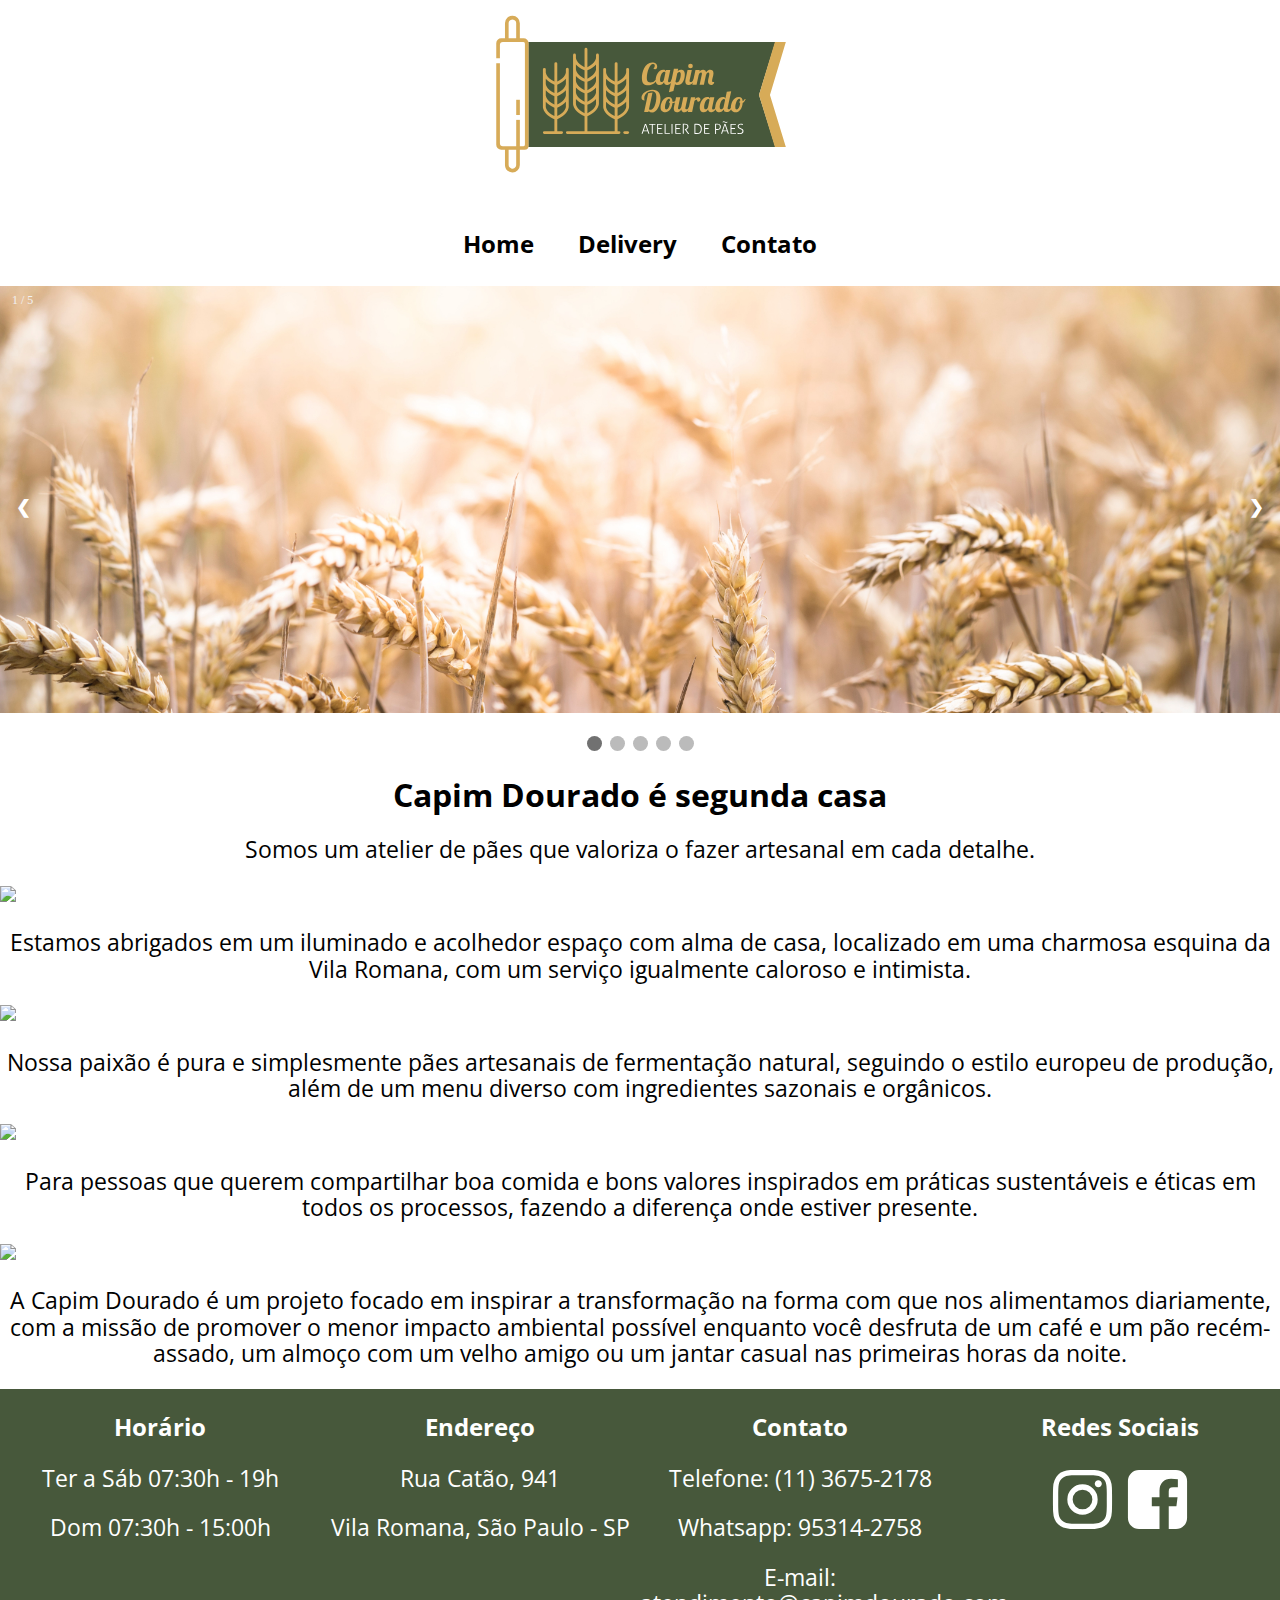
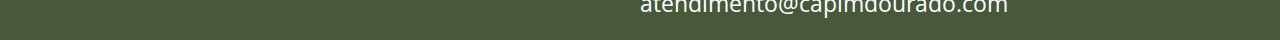
==== commit d612d900: "<!--pages--> versão quarentena" ====
--- a/capim-dourado.html
+++ b/capim-dourado.html
@@ -34,11 +34,11 @@
             </button>
             <ul>
                 <li><a href="index.html"><strong> Home </strong></a> </li>
-                <li><a href="capim-dourado.html"><strong> Capim Dourado </strong></a></li>
+                <!-- <li><a href="capim-dourado.html"><strong> Capim Dourado </strong></a></li> -->
                 <li><a href="delivery.html"><strong> Delivery </strong></a></li>
-                <li><a href="restaurante.html"><strong> O Restaurante </strong></a></li>
-                <li><a href="eventos.html"><strong> Eventos </strong></a></li>
-                <li><a href="food-service.html"><strong> Food Service </strong></a></li>
+                <!-- <li><a href="restaurante.html"><strong> O Restaurante </strong></a></li> -->
+                <!-- <li><a href="eventos.html"><strong> Eventos </strong></a></li>
+                <li><a href="food-service.html"><strong> Food Service </strong></a></li> -->
                 <li><a href="contato.html"><strong> Contato </strong></a></li>
             </ul>
         </nav>
--- a/capim-dourado.css
+++ b/capim-dourado.css
@@ -89,7 +89,7 @@
    position: relative;
    border: none;
    margin: 0;
-   padding: 0;
+   padding: 18px 0 0 0;
    font-size: 1rem;
    line-height: 1;
    background: transparent;
@@ -127,7 +127,7 @@
  /* expanded */
  #main-nav.expanded ul {
    display: block;
-   max-height: 200px;
+   max-height: 220px;
    opacity: 1;
  }
 
--- a/capimdouradodesktop.css
+++ b/capimdouradodesktop.css
@@ -76,6 +76,7 @@
   top: 48%;
   width: 65%;
   left: 18%;
+}
 /* Delivery */
 
 /* icone do whatsapp */
@@ -87,8 +88,8 @@
   color: #2D9139;
 }
 .icone-whats-delivery{
-  height: 8em;
-  width: 8em;
+  height: 7em;
+  width: 7em;
 }
 
 /* Eventos */
--- a/capimdouradotablet.css
+++ b/capimdouradotablet.css
@@ -73,8 +73,8 @@
     color: #2D9139;
   }
   .icone-whats-delivery{
-    height: 6em;
-    width: 6em;
+    height: 5em;
+    width: 5em;
   }
   
 /* Contato */
--- a/capimdouradocelular.css
+++ b/capimdouradocelular.css
@@ -69,8 +69,8 @@
 }
 
 .icone-whats-delivery{
-  height: 4em;
-  width: 4em;
+  height: 3em;
+  width: 3em;
 }
 
 /* Contato */
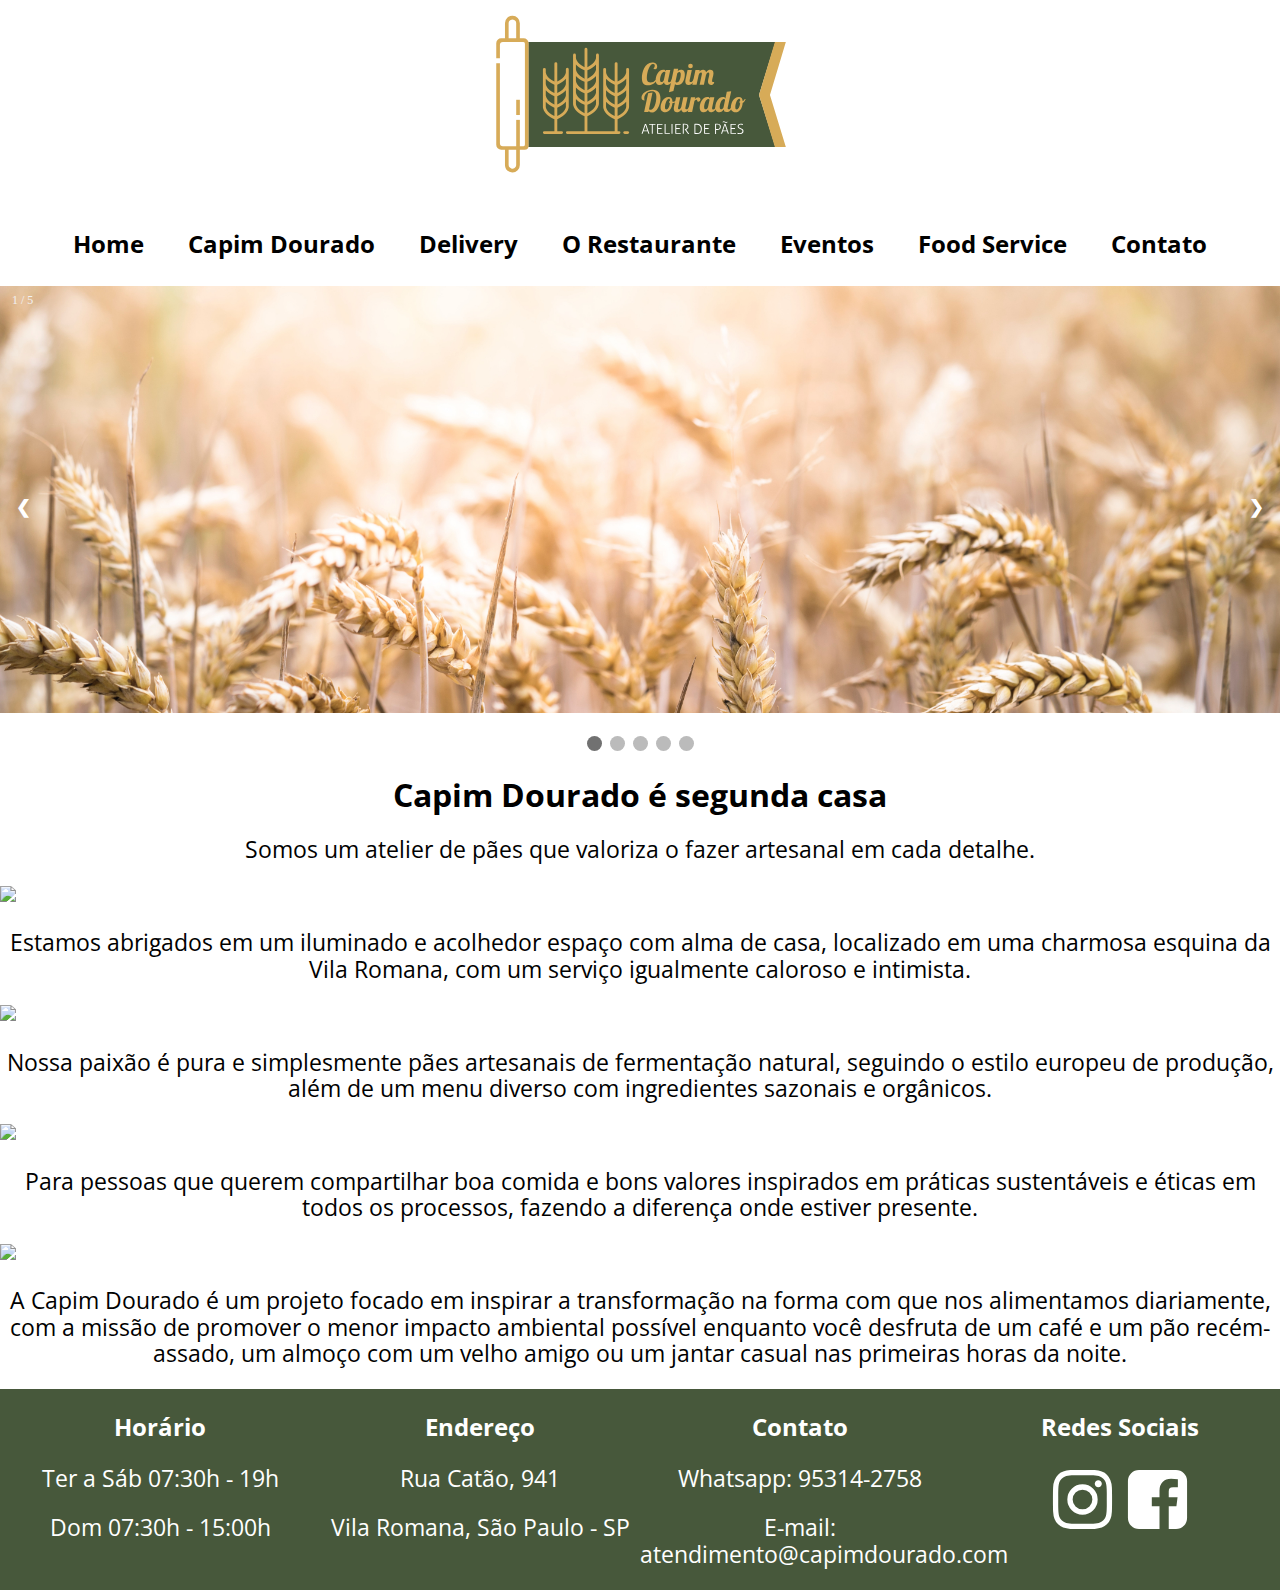
==== commit a42a5155: "Tirei versão 1 carrossel-delivery" ====
--- a/capim-dourado.html
+++ b/capim-dourado.html
@@ -1,150 +1,150 @@
-<!DOCTYPE html>
-<html lang="pt-br">
-    <head>
-        <!--Padrão-->
-        <meta charset="UTF-8">
-        <title> Capim Dourado </title>
-        <meta name="viewport" content="width=device-width, initial-scale=1.0">
-        <meta http-equiv="X-UA-Compatible" content="ie=edge">
-        <!--CSS-->
-        <link href="capim-dourado.css" rel="stylesheet">
-        <link rel="stylesheet" href="capimdouradodesktop.css">
-        <link rel="stylesheet" href="capimdouradotablet.css">
-        <link rel="stylesheet" href="capimdouradocelular.css">
-        <link href="normalize.css" rel="stylesheet">
-        <!--SEO-->
-        <meta name="Keywords" content="padaria, artesanal, vila Romana,  ">
-        <meta name="Description" content="A melhor padaria da Vila Romana">
-        <!-- icon -->
-        <link rel="icon" href="img/capim-icon.svg">
-        <!--Fontes-->
-        <link href="https://fonts.googleapis.com/css?family=Open+Sans&display=swap" rel="stylesheet">
-        <link href="https://fonts.googleapis.com/css2?family=Open+Sans+Condensed:ital,wght@0,300;0,700;1,300&display=swap" rel="stylesheet">
-        <!--Assinatura-->
-        <meta name="author" content="Ully Suheishi">
-    </head>
-    <body>
-        <header>
-        <!--logo-->
-        <div id="logo-principal"><a href="index.html"><img id="logo" src="img/logo-principal.svg"></a></div>
-        <!--menu-->
-        <nav id="main-nav">
-            <button id="menu-toggle" aria-expanded="false" aria-controls="navigation">
-                <span aria-hidden="true"/>
-            </button>
-            <ul>
-                <li><a href="index.html"><strong> Home </strong></a> </li>
-                <!-- <li><a href="capim-dourado.html"><strong> Capim Dourado </strong></a></li> -->
-                <li><a href="delivery.html"><strong> Delivery </strong></a></li>
-                <!-- <li><a href="restaurante.html"><strong> O Restaurante </strong></a></li> -->
-                <!-- <li><a href="eventos.html"><strong> Eventos </strong></a></li>
-                <li><a href="food-service.html"><strong> Food Service </strong></a></li> -->
-                <li><a href="contato.html"><strong> Contato </strong></a></li>
-            </ul>
-        </nav>
-        <script src="scripts/nav.js"></script>
-        </header>
-<!-- ---------------------------------------------------------------------------------------------------- -->
-        <main>
-                        <!-- inicio slideshow -->
-            <!-- Slideshow container -->
-            <div class="slideshow-container">
-                <!-- Full-width images with number and caption text -->
-                <div class="mySlides fade">
-                    <div class="numbertext">1 / 5</div>
-                        <img src="img/full-banner-1.jpg" style="width:100%">
-                    <div class="text"></div>
-                </div>
-            
-                <div class="mySlides fade">
-                    <div class="numbertext">2 / 5</div>
-                        <img src="img/full-banner-2.jpg" style="width:100%">
-                    <div class="text"></div>
-                </div>
-            
-                <div class="mySlides fade">
-                    <div class="numbertext">3 / 5</div>
-                        <img src="img/full-banner-3.jpg" style="width:100%">
-                    <div class="text"></div>
-                </div>
-
-                <div class="mySlides fade">
-                    <div class="numbertext">4 / 5</div>
-                        <img src="img/full-banner-4.jpg" style="width:100%">
-                    <div class="text"></div>
-                </div>
-
-                <div class="mySlides fade">
-                    <div class="numbertext">5 / 5</div>
-                        <img src="img/full-banner-5.jpg" style="width:100%">
-                    <div class="text"></div>
-                </div>
-                <!-- Next and previous buttons -->
-                <a class="prev" onclick="plusSlides(-1)">&#10094;</a>
-                <a class="next" onclick="plusSlides(1)">&#10095;</a>
-            </div>
-            <!-- escolher entre as bolinhas ou a seta para navegar no slideshow -->
-            <br>
-            <!-- The dots/circles -->
-            <div style="text-align:center">
-                <span class="dot" onclick="currentSlide(1)"></span>
-                <span class="dot" onclick="currentSlide(2)"></span>
-                <span class="dot" onclick="currentSlide(3)"></span>
-                <span class="dot" onclick="currentSlide(4)"></span>
-                <span class="dot" onclick="currentSlide(5)"></span>
-            </div>
-            <script src="scripts/album.js"></script>
-            <!-- fim slideshow -->
-            <!-- inserir carrossel de imagens em todas as páginas -->
-            <section class="margem-geral">
-                <h1> Capim Dourado é segunda casa </h1>
-                <p>Somos um atelier de pães que valoriza o fazer artesanal em cada detalhe. </p>
-                <img src="img/capim-dourado-1">
-                <p>Estamos abrigados em um iluminado e acolhedor espaço com alma de casa, 
-                    localizado em uma charmosa esquina da Vila Romana, 
-                    com um serviço igualmente caloroso e intimista.
-                </p>
-                <img src="img/capim-dourado-2">
-                <p>Nossa paixão é pura e simplesmente pães artesanais de fermentação natural, seguindo o estilo europeu de produção, além de um menu diverso com ingredientes sazonais e orgânicos.
-                </p>
-                <img src="img/capim-dourado-3">
-                <p>Para pessoas que querem compartilhar boa comida e bons valores inspirados em práticas sustentáveis e éticas em todos os processos, 
-                    fazendo a diferença onde estiver presente.
-                </p>
-                <img src="img/capim-dourado-4">
-                <p> A Capim Dourado é um projeto focado em inspirar a transformação na forma com que nos alimentamos diariamente, 
-                    com a missão de promover o menor impacto ambiental possível enquanto você desfruta de um café e um pão recém-assado, 
-                    um almoço com um velho amigo ou um jantar casual nas primeiras horas da noite.
-                </p>
-                </section>
-        </main>
-        <footer>
-            <div class="footer-item">
-                <h3> Horário </h3>
-                <p> Ter a Sáb 07:30h - 19h </p>
-                <p> Dom 07:30h - 15:00h </p>
-            </div>
-            <div class="footer-item">
-                <h3> Endereço </h3>
-                <p> Rua Catão, 941</p>
-                <p>Vila Romana, São Paulo - SP </p>
-            </div>
-            <div class="footer-item">
-                <h3> Contato </h3>
-                <p> Telefone: (11) 3675-2178 </p>
-                <p> Whatsapp: 95314-2758 </p>
-                <p> E-mail: atendimento@capimdourado.com </p>
-            </div>
-            <div class="footer-item">
-                <h3> Redes Sociais </h3>
-                <a href="instagram.com">
-                <svg xmlns="http://www.w3.org/2000/svg" viewBox="0 0 1792 1792" height="3em" width="3em" class="logo-contato-footer">
-                    <path d="M1152 896q0-106-75-181t-181-75-181 75-75 181 75 181 181 75 181-75 75-181zm138 0q0 164-115 279t-279 115-279-115-115-279 115-279 279-115 279 115 115 279zm108-410q0 38-27 65t-65 27-65-27-27-65 27-65 65-27 65 27 27 65zm-502-220q-7 0-76.5-.5t-105.5 0-96.5 3-103 10-71.5 18.5q-50 20-88 58t-58 88q-11 29-18.5 71.5t-10 103-3 96.5 0 105.5.5 76.5-.5 76.5 0 105.5 3 96.5 10 103 18.5 71.5q20 50 58 88t88 58q29 11 71.5 18.5t103 10 96.5 3 105.5 0 76.5-.5 76.5.5 105.5 0 96.5-3 103-10 71.5-18.5q50-20 88-58t58-88q11-29 18.5-71.5t10-103 3-96.5 0-105.5-.5-76.5.5-76.5 0-105.5-3-96.5-10-103-18.5-71.5q-20-50-58-88t-88-58q-29-11-71.5-18.5t-103-10-96.5-3-105.5 0-76.5.5zm768 630q0 229-5 317-10 208-124 322t-322 124q-88 5-317 5t-317-5q-208-10-322-124t-124-322q-5-88-5-317t5-317q10-208 124-322t322-124q88-5 317-5t317 5q208 10 322 124t124 322q5 88 5 317z"></path></svg>
-                </a>
-                <a href="facebook.com">
-                <svg xmlns="http://www.w3.org/2000/svg" viewBox="0 0 1792 1792" height="3em" width="3em" class="logo-contato-footer"><path d="M1376 128q119 0 203.5 84.5t84.5 203.5v960q0 119-84.5 203.5t-203.5 84.5h-188v-595h199l30-232h-229v-148q0-56 23.5-84t91.5-28l122-1v-207q-63-9-178-9-136 0-217.5 80t-81.5 226v171h-200v232h200v595h-532q-119 0-203.5-84.5t-84.5-203.5v-960q0-119 84.5-203.5t203.5-84.5h960z"></path></svg>
-                </a>
-            </div>
-        </footer>
-    </body>
+<!DOCTYPE html>
+<html lang="pt-br">
+    <head>
+        <!--Padrão-->
+        <meta charset="UTF-8">
+        <title> Capim Dourado </title>
+        <meta name="viewport" content="width=device-width, initial-scale=1.0">
+        <meta http-equiv="X-UA-Compatible" content="ie=edge">
+        <!--CSS-->
+        <link href="capim-dourado.css" rel="stylesheet">
+        <link rel="stylesheet" href="capimdouradodesktop.css">
+        <link rel="stylesheet" href="capimdouradotablet.css">
+        <link rel="stylesheet" href="capimdouradocelular.css">
+        <link href="normalize.css" rel="stylesheet">
+        <!--SEO-->
+        <meta name="Keywords" content="padaria, artesanal, vila Romana,  ">
+        <meta name="Description" content="A melhor padaria da Vila Romana">
+        <!-- icon -->
+        <link rel="icon" href="img/capim-icon.svg">
+        <!--Fontes-->
+        <link href="https://fonts.googleapis.com/css?family=Open+Sans&display=swap" rel="stylesheet">
+        <link href="https://fonts.googleapis.com/css2?family=Open+Sans+Condensed:ital,wght@0,300;0,700;1,300&display=swap" rel="stylesheet">
+        <!--Assinatura-->
+        <meta name="author" content="Ully Suheishi">
+    </head>
+    <body>
+        <header>
+        <!--logo-->
+        <div id="logo-principal"><a href="index.html"><img id="logo" src="img/logo-principal.svg"></a></div>
+        <!--menu-->
+        <nav id="main-nav">
+            <button id="menu-toggle" aria-expanded="false" aria-controls="navigation">
+                <span aria-hidden="true"/>
+            </button>
+            <ul>
+                <li><a href="index.html"><strong> Home </strong></a> </li>
+                <li><a href="capim-dourado.html"><strong> Capim Dourado </strong></a></li>
+                <li><a href="delivery.html"><strong> Delivery </strong></a></li>
+                <li><a href="restaurante.html"><strong> O Restaurante </strong></a></li>
+                <li><a href="eventos.html"><strong> Eventos </strong></a></li>
+                <li><a href="food-service.html"><strong> Food Service </strong></a></li>
+                <li><a href="contato.html"><strong> Contato </strong></a></li>
+            </ul>
+        </nav>
+        <script src="scripts/nav.js"></script>
+        </header>
+<!-- ---------------------------------------------------------------------------------------------------- -->
+        <main>
+                        <!-- inicio slideshow -->
+            <!-- Slideshow container -->
+            <div class="slideshow-container">
+                <!-- Full-width images with number and caption text -->
+                <div class="mySlides fade">
+                    <div class="numbertext">1 / 5</div>
+                        <img src="img/full-banner-1.jpg" style="width:100%">
+                    <div class="text"></div>
+                </div>
+            
+                <div class="mySlides fade">
+                    <div class="numbertext">2 / 5</div>
+                        <img src="img/full-banner-2.jpg" style="width:100%">
+                    <div class="text"></div>
+                </div>
+            
+                <div class="mySlides fade">
+                    <div class="numbertext">3 / 5</div>
+                        <img src="img/full-banner-3.jpg" style="width:100%">
+                    <div class="text"></div>
+                </div>
+
+                <div class="mySlides fade">
+                    <div class="numbertext">4 / 5</div>
+                        <img src="img/full-banner-4.jpg" style="width:100%">
+                    <div class="text"></div>
+                </div>
+
+                <div class="mySlides fade">
+                    <div class="numbertext">5 / 5</div>
+                        <img src="img/full-banner-5.jpg" style="width:100%">
+                    <div class="text"></div>
+                </div>
+                <!-- Next and previous buttons -->
+                <a class="prev" onclick="plusSlides(-1)">&#10094;</a>
+                <a class="next" onclick="plusSlides(1)">&#10095;</a>
+            </div>
+            <!-- escolher entre as bolinhas ou a seta para navegar no slideshow -->
+            <br>
+            <!-- The dots/circles -->
+            <div style="text-align:center">
+                <span class="dot" onclick="currentSlide(1)"></span>
+                <span class="dot" onclick="currentSlide(2)"></span>
+                <span class="dot" onclick="currentSlide(3)"></span>
+                <span class="dot" onclick="currentSlide(4)"></span>
+                <span class="dot" onclick="currentSlide(5)"></span>
+            </div>
+            <script src="scripts/album.js"></script>
+            <!-- fim slideshow -->
+            <!-- inserir carrossel de imagens em todas as páginas -->
+            <section class="margem-geral">
+                <h1> Capim Dourado é segunda casa </h1>
+                <p>Somos um atelier de pães que valoriza o fazer artesanal em cada detalhe. </p>
+                <img src="img/capim-dourado-1">
+                <p>Estamos abrigados em um iluminado e acolhedor espaço com alma de casa, 
+                    localizado em uma charmosa esquina da Vila Romana, 
+                    com um serviço igualmente caloroso e intimista.
+                </p>
+                <img src="img/capim-dourado-2">
+                <p>Nossa paixão é pura e simplesmente pães artesanais de fermentação natural, seguindo o estilo europeu de produção, além de um menu diverso com ingredientes sazonais e orgânicos.
+                </p>
+                <img src="img/capim-dourado-3">
+                <p>Para pessoas que querem compartilhar boa comida e bons valores inspirados em práticas sustentáveis e éticas em todos os processos, 
+                    fazendo a diferença onde estiver presente.
+                </p>
+                <img src="img/capim-dourado-4">
+                <p> A Capim Dourado é um projeto focado em inspirar a transformação na forma com que nos alimentamos diariamente, 
+                    com a missão de promover o menor impacto ambiental possível enquanto você desfruta de um café e um pão recém-assado, 
+                    um almoço com um velho amigo ou um jantar casual nas primeiras horas da noite.
+                </p>
+                </section>
+        </main>
+        <footer>
+            <div class="footer-item">
+                <h3> Horário </h3>
+                <p> Ter a Sáb 07:30h - 19h </p>
+                <p> Dom 07:30h - 15:00h </p>
+            </div>
+            <div class="footer-item">
+                <h3> Endereço </h3>
+                <p> Rua Catão, 941</p>
+                <p>Vila Romana, São Paulo - SP </p>
+            </div>
+            <div class="footer-item">
+                <h3> Contato </h3>
+                <!-- <p> Telefone: (11) 3675-2178 </p> -->
+                <p> Whatsapp: 95314-2758 </p>
+                <p> E-mail: atendimento@capimdourado.com </p>
+            </div>
+            <div class="footer-item">
+                <h3> Redes Sociais </h3>
+                <a href="instagram.com">
+                <svg xmlns="http://www.w3.org/2000/svg" viewBox="0 0 1792 1792" height="3em" width="3em" class="logo-contato-footer">
+                    <path d="M1152 896q0-106-75-181t-181-75-181 75-75 181 75 181 181 75 181-75 75-181zm138 0q0 164-115 279t-279 115-279-115-115-279 115-279 279-115 279 115 115 279zm108-410q0 38-27 65t-65 27-65-27-27-65 27-65 65-27 65 27 27 65zm-502-220q-7 0-76.5-.5t-105.5 0-96.5 3-103 10-71.5 18.5q-50 20-88 58t-58 88q-11 29-18.5 71.5t-10 103-3 96.5 0 105.5.5 76.5-.5 76.5 0 105.5 3 96.5 10 103 18.5 71.5q20 50 58 88t88 58q29 11 71.5 18.5t103 10 96.5 3 105.5 0 76.5-.5 76.5.5 105.5 0 96.5-3 103-10 71.5-18.5q50-20 88-58t58-88q11-29 18.5-71.5t10-103 3-96.5 0-105.5-.5-76.5.5-76.5 0-105.5-3-96.5-10-103-18.5-71.5q-20-50-58-88t-88-58q-29-11-71.5-18.5t-103-10-96.5-3-105.5 0-76.5.5zm768 630q0 229-5 317-10 208-124 322t-322 124q-88 5-317 5t-317-5q-208-10-322-124t-124-322q-5-88-5-317t5-317q10-208 124-322t322-124q88-5 317-5t317 5q208 10 322 124t124 322q5 88 5 317z"></path></svg>
+                </a>
+                <a href="facebook.com">
+                <svg xmlns="http://www.w3.org/2000/svg" viewBox="0 0 1792 1792" height="3em" width="3em" class="logo-contato-footer"><path d="M1376 128q119 0 203.5 84.5t84.5 203.5v960q0 119-84.5 203.5t-203.5 84.5h-188v-595h199l30-232h-229v-148q0-56 23.5-84t91.5-28l122-1v-207q-63-9-178-9-136 0-217.5 80t-81.5 226v171h-200v232h200v595h-532q-119 0-203.5-84.5t-84.5-203.5v-960q0-119 84.5-203.5t203.5-84.5h960z"></path></svg>
+                </a>
+            </div>
+        </footer>
+    </body>
 </html>--- a/capim-dourado.css
+++ b/capim-dourado.css
@@ -1,3 +1,4 @@
+
 @charset "utf-8";
 /* fold and unfold */
 /* ctrl + k + 0/1/2/3/4 */
@@ -251,3 +252,4 @@
   from {opacity: .4}
   to {opacity: 1}
 }
+
--- a/capimdouradodesktop.css
+++ b/capimdouradodesktop.css
@@ -168,4 +168,5 @@
   margin: 0 5% 2%;
 }
 
-}+}
+
--- a/capimdouradotablet.css
+++ b/capimdouradotablet.css
@@ -124,4 +124,4 @@
   margin: 0.5em;
 }
 
-  }+}--- a/capimdouradocelular.css
+++ b/capimdouradocelular.css
@@ -118,6 +118,4 @@
 
 fieldset > p{
 margin: 0.5em;
-}
-
 }